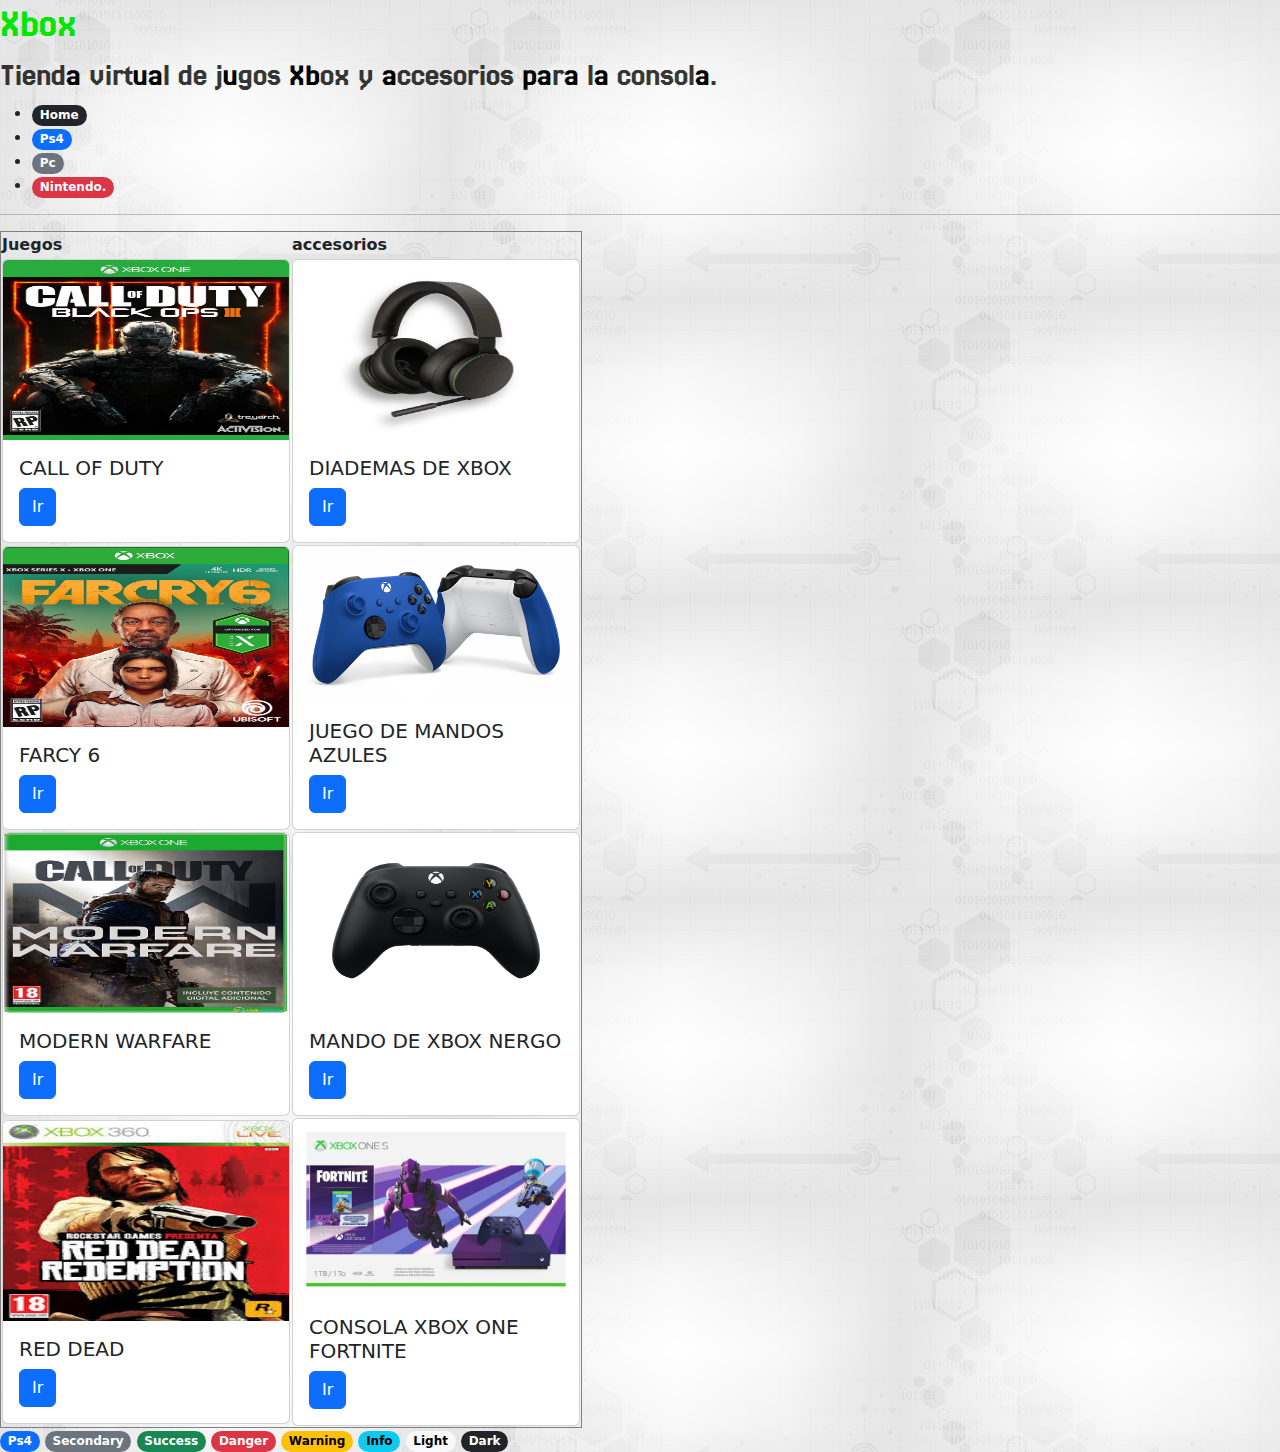
==== Xbox.html @ 284af972 "Subida de Archivos gamer" ====
<!DOCTYPE html PUBLIC "-//W3C//DTD XHTML 1.0 Strict//EN" "http://www.w3.org/TR/xhtml1/DTD/xhtml1-strict.dtd">
<html xmlns="http://www.w3.org/1999/xhtml">
<head>
<title>Another Square</title>
<meta http-equiv="Content-Language" content="English" />
<meta http-equiv="Content-Type" content="text/html; charset=UTF-8" />
<link rel="stylesheet" type="text/css" href="style.css" media="screen" />
<!-- Boostrap -->
<link rel="stylesheet" href="https://cdn.jsdelivr.net/npm/bootstrap@5.3.3/dist/css/bootstrap.min.css"></head>
</head>
<body>

<div id="wrap">

<div id="header">
<h1 class="TituloXbox">Xbox</h1>
<h2 class="TituloPaginas">Tienda virtual de jugos Xbox y accesorios para la consola.</h2>
</div>

<div id="menu">
<ul>
<li><a href="index.html"><span class="badge rounded-pill text-bg-dark">Home</span></a></li>
<li><a href="/Ps4.html"><span class="badge rounded-pill text-bg-primary">Ps4</span></a></li>
<li><a href="/pc.html"><span class="badge rounded-pill text-bg-secondary"> Pc</span></a></li>
<li><a href="/nintendo.html"><span class="badge rounded-pill text-bg-danger">Nintendo.</span></a></li>
</ul>

<hr>

<!--tabla de videojuegos-->
<table border="1" class="ZonaJuegosXbox">
  <tr>
      <th>Juegos</th>
      <th>accesorios</th>
  </tr>

  <tr>
      <td>
        <div class="card" style="width: 18rem;">
          <img src="/imgenes/JuegosXbox/CallofDutyXbox.webp" class="card-img-top" alt="CallofDutyXbox" height="180" width="100">
          <div class="card-body">
            <h5 class="card-title">CALL OF DUTY</h5>
            <a href="/XBOX2.html" class="btn btn-primary">Ir</a>
        </div>
    </td>
    <td>
      <div class="card" style="width: 18rem;">
        <img src="/imgenes/JuegosXbox/Accesorios/diademasXbox.webp" class="card-img-top" alt="..." height="180" width="100">
        <div class="card-body">
          <h5 class="card-title">DIADEMAS DE XBOX</h5>
          <a href="" class="btn btn-primary">Ir</a>
      </div>
  </td>

  </tr>

  <tr>
     <td>
      <div class="card" style="width: 18rem;">
      <img src="/imgenes/JuegosXbox/Farcy6.jpg" class="card-img-top" alt="..." height="180" width="100">
      <div class="card-body">
        <h5 class="card-title">FARCY 6</h5>
       <a href="/XBOX2.html" class="btn btn-primary">Ir</a>
    </div>
</td>
<td>
  <div class="card" style="width: 18rem;">
    <img src="/imgenes/JuegosXbox/Accesorios/dosMandosAzules.webp" class="card-img-top" alt="..." height="157" width="100">
    <div class="card-body">
      <h5 class="card-title">JUEGO DE MANDOS AZULES</h5>
      <a href="#" class="btn btn-primary">Ir</a>
  </div>
</td>
  </tr>

  <tr>
      <td><div class="card" style="width: 18rem;">
          <img src="/imgenes/JuegosXbox/ModernWarfare.jpg" class="card-img-top" alt="..." height="180" width="100">
          <div class="card-body">
            <h5 class="card-title">MODERN WARFARE</h5>
            <a href="/XBOX2.html" class="btn btn-primary">Ir</a>
          </div>
        </div>
  </td>
  <td><div class="card" style="width: 18rem;">
    <img src="/imgenes/JuegosXbox/Accesorios/mandoXbox.png" class="card-img-top" alt="..." height="180" width="100">
    <div class="card-body">
      <h5 class="card-title">MANDO DE XBOX NERGO</h5>
      <a href="" class="btn btn-primary">Ir</a>
    </div>
  </div>
</td>
</tr>
  
  <tr>
      <td><div class="card" style="width: 18rem;">
          <img src="/imgenes/JuegosXbox/RedDeadR.jpg" class="card-img-top" alt="..." height="200" width="100">
          <div class="card-body">
            <h5 class="card-title">RED DEAD</h5>
            <a href="/XBOX2.html" class="btn btn-primary">Ir</a>
          </div>
        </div>
  </td>
  <td><div class="card" style="width: 18rem;">
    <img src="/imgenes/JuegosXbox/Accesorios/xboxFortnite.webp" class="card-img-top" alt="..." height="180" width="100">
    <div class="card-body">
      <h5 class="card-title">CONSOLA XBOX ONE FORTNITE</h5>
      <a href="#" class="btn btn-primary">Ir</a>
    </div>
  </div>
</td>
  </tr>

</table>
<!--Fin de tabla-->
</div>

<span class="badge rounded-pill text-bg-primary">Ps4</span>
<span class="badge rounded-pill text-bg-secondary">Secondary</span>
<span class="badge rounded-pill text-bg-success">Success</span>
<span class="badge rounded-pill text-bg-danger">Danger</span>
<span class="badge rounded-pill text-bg-warning">Warning</span>
<span class="badge rounded-pill text-bg-info">Info</span>
<span class="badge rounded-pill text-bg-light">Light</span>
<span class="badge rounded-pill text-bg-dark">Dark</span>

<div class="modal" tabindex="-1">
    <div class="modal-dialog">
      <div class="modal-content">
        <div class="modal-header">
          <h5 class="modal-title">Modal title</h5>
          <button type="button" class="btn-close" data-bs-dismiss="modal" aria-label="Close"></button>
        </div>
        <div class="modal-body">
          <p>Modal body text goes here.</p>
        </div>
        <div class="modal-footer">
          <button type="button" class="btn btn-secondary" data-bs-dismiss="modal">Close</button>
          <button type="button" class="btn btn-primary">Save changes</button>
        </div>
      </div>
    </div>
  </div>


</body>
</html>
---- style.css ----
#Titulo1{
    color: rgb(230, 134, 8);
}

@font-face {
    font-family: 'Jacquard' ;
    src: url(/Fuentes/Jacquard12Charted-Regular.ttf);
    font-weight: bold;
    font-style: bold;
}
#Titulo1{
    font-family: 'jacquard';
    font-weight: normal ;
    width: '100';
}
    
    @font-face {
        font-family: 'Luckiest';
        src: url(/Fuentes/LuckiestGuy-Regular.ttf);
        font-weight: bold;
        font-style: bold;
    }


p.texto1{
    color: rgb(3, 0, 165);
}
body{

   background-image: url(/imgenes/FondeGris.jpg);
}
@font-face {
    font-family: 'Jersey25';
    src: url(/Fuentes/Jersey_25/Jersey25-Regular.ttf);
    
}
span.Xbox{
    color: rgb(85, 189, 125);
    font-family: 'Jersey25';
}
@font-face {
    font-family: 'Jersey25';
    src: url(/Fuentes/Jersey_25/Jersey25-Regular.ttf);
}
span.Ps4{
    color: rgb(0, 41, 102);
    font-family: 'Jersey25';
    
}

span.Pc{
    color: rgb(0, 37, 37);
    font-family: 'Jersey25';
}

span.Nintendo{
    color: brown;
    font-family: 'Jersey25';
}

ul.Puntos{
    color: rgb(8, 5, 0);
}
h1.TituloXbox{
    color: rgb(2, 231, 2);
    font-family: 'Jersey25';

}
h1.TituloPs4{
    color: blue;
    font-family:'Jersey25';
}
h1.TituloPc{
    color: azure;
    font-family:'Jersey25';
}
h1.TituloNintendo{
    color: brown;
    font-family:'Jersey25';
}
h2.TituloPaginas{
    color: black;
    font-family:'Jersey25';
}
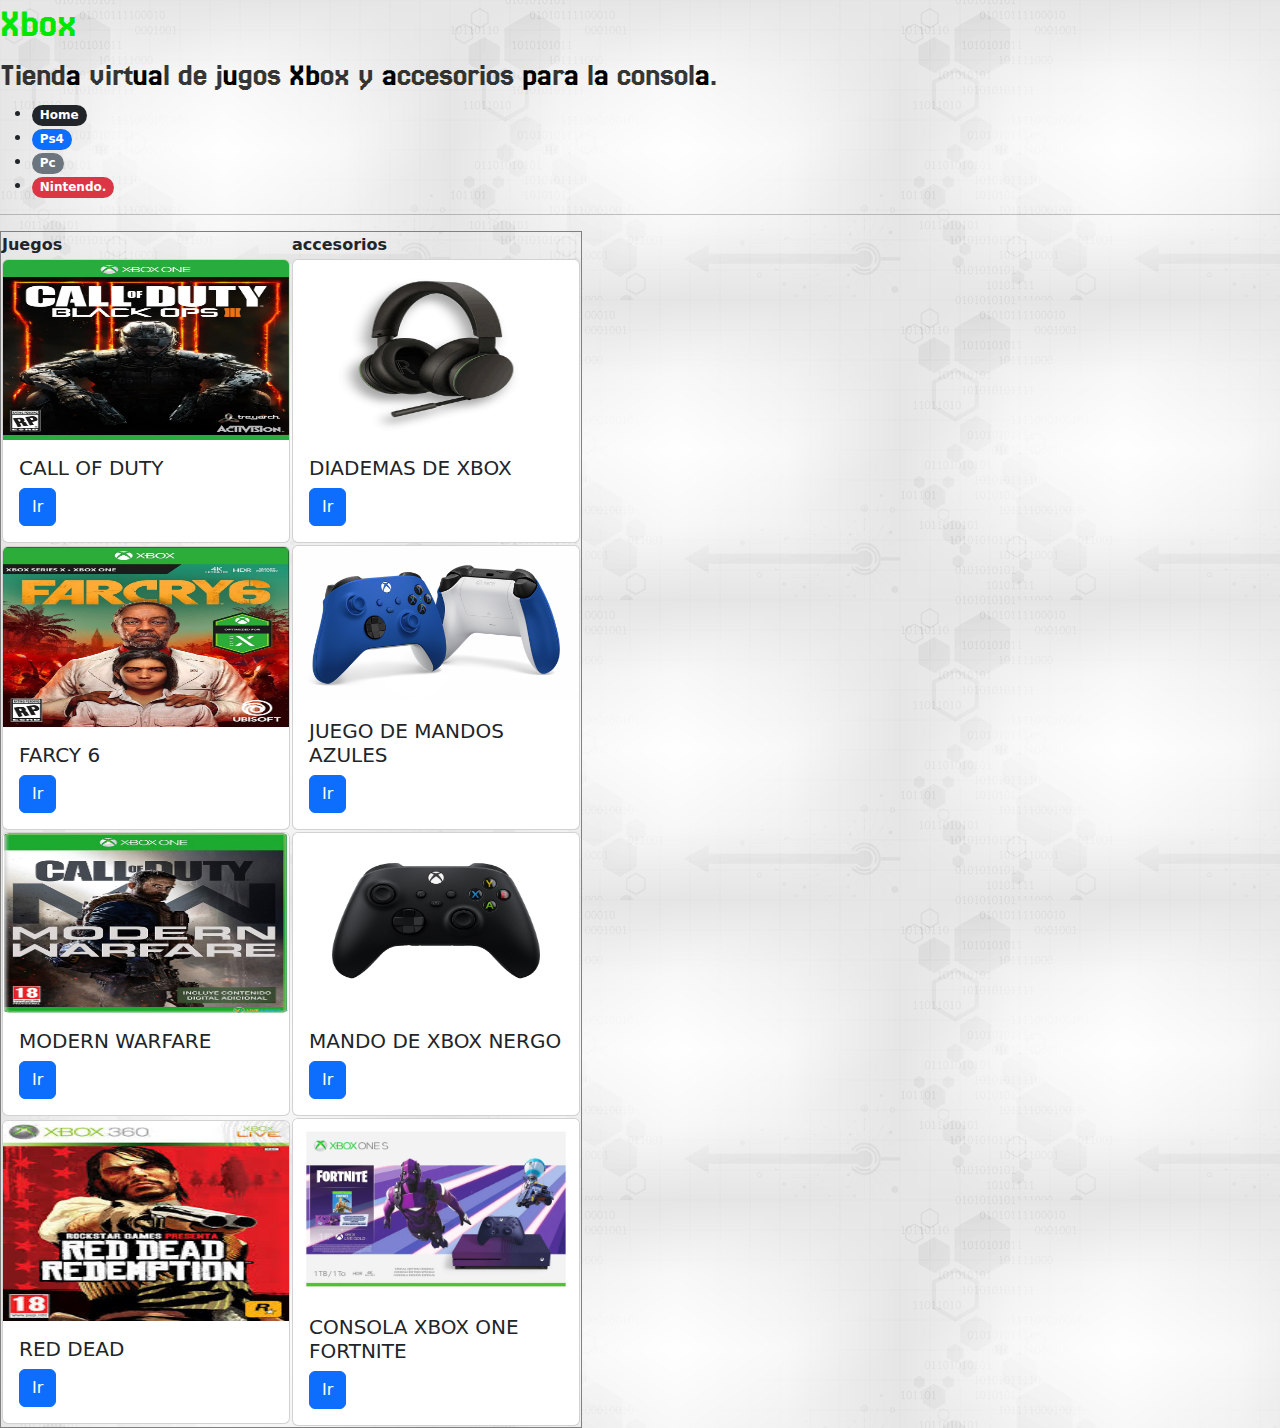
==== commit fac21f59: "Modificacion de archivos ps4,xbox" ====
--- a/Xbox.html
+++ b/Xbox.html
@@ -115,33 +115,6 @@
 <!--Fin de tabla-->
 </div>
 
-<span class="badge rounded-pill text-bg-primary">Ps4</span>
-<span class="badge rounded-pill text-bg-secondary">Secondary</span>
-<span class="badge rounded-pill text-bg-success">Success</span>
-<span class="badge rounded-pill text-bg-danger">Danger</span>
-<span class="badge rounded-pill text-bg-warning">Warning</span>
-<span class="badge rounded-pill text-bg-info">Info</span>
-<span class="badge rounded-pill text-bg-light">Light</span>
-<span class="badge rounded-pill text-bg-dark">Dark</span>
-
-<div class="modal" tabindex="-1">
-    <div class="modal-dialog">
-      <div class="modal-content">
-        <div class="modal-header">
-          <h5 class="modal-title">Modal title</h5>
-          <button type="button" class="btn-close" data-bs-dismiss="modal" aria-label="Close"></button>
-        </div>
-        <div class="modal-body">
-          <p>Modal body text goes here.</p>
-        </div>
-        <div class="modal-footer">
-          <button type="button" class="btn btn-secondary" data-bs-dismiss="modal">Close</button>
-          <button type="button" class="btn btn-primary">Save changes</button>
-        </div>
-      </div>
-    </div>
-  </div>
-
 
 </body>
 </html>